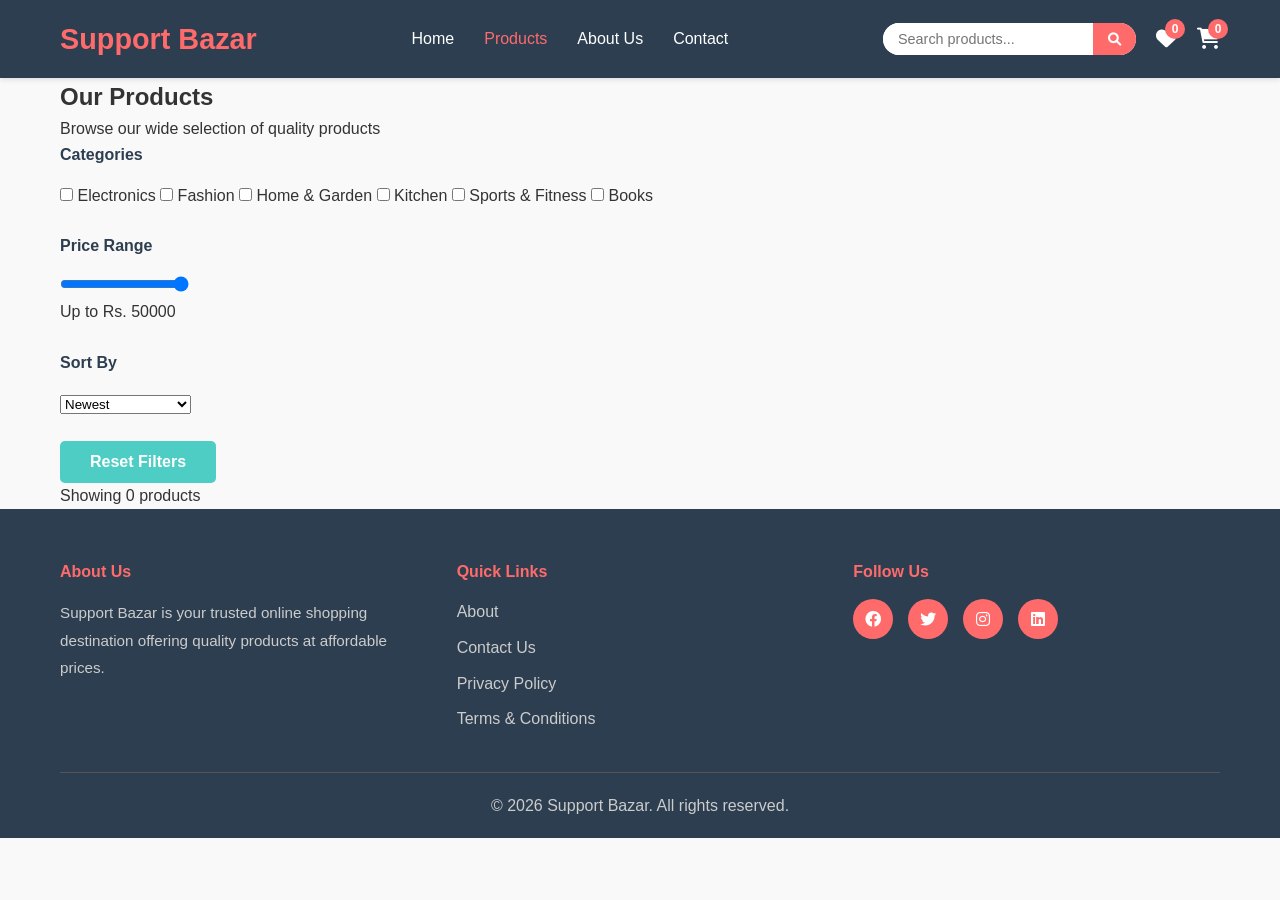
==== products.html @ 80a479c3 "Create products page with filters and sorting" ====
<!DOCTYPE html>
<html lang="en">
<head>
    <meta charset="UTF-8">
    <meta name="viewport" content="width=device-width, initial-scale=1.0">
    <title>Products - Support Bazar</title>
    <link rel="stylesheet" href="css/styles.css">
    <link rel="stylesheet" href="https://cdnjs.cloudflare.com/ajax/libs/font-awesome/6.0.0/css/all.min.css">
</head>
<body>
    <!-- Navigation Bar -->
    <nav class="navbar">
        <div class="container">
            <div class="navbar-brand">
                <h1>Support Bazar</h1>
            </div>
            <div class="navbar-menu">
                <a href="index.html" class="nav-link">Home</a>
                <a href="products.html" class="nav-link active">Products</a>
                <a href="about.html" class="nav-link">About Us</a>
                <a href="contact.html" class="nav-link">Contact</a>
            </div>
            <div class="navbar-actions">
                <div class="search-bar">
                    <input type="text" id="searchInput" placeholder="Search products...">
                    <button id="searchBtn"><i class="fas fa-search"></i></button>
                </div>
                <button class="wishlist-btn" id="wishlistBtn">
                    <i class="fas fa-heart"></i>
                    <span class="wishlist-count">0</span>
                </button>
                <button class="cart-btn" id="cartBtn">
                    <i class="fas fa-shopping-cart"></i>
                    <span class="cart-count">0</span>
                </button>
            </div>
        </div>
    </nav>

    <!-- Page Header -->
    <section class="page-header">
        <div class="container">
            <h1>Our Products</h1>
            <p>Browse our wide selection of quality products</p>
        </div>
    </section>

    <!-- Products Section -->
    <section class="products-section">
        <div class="container">
            <div class="products-wrapper">
                <!-- Sidebar Filters -->
                <aside class="sidebar">
                    <div class="filter-group">
                        <h3>Categories</h3>
                        <label class="filter-item">
                            <input type="checkbox" value="electronics" class="category-filter">
                            <span>Electronics</span>
                        </label>
                        <label class="filter-item">
                            <input type="checkbox" value="fashion" class="category-filter">
                            <span>Fashion</span>
                        </label>
                        <label class="filter-item">
                            <input type="checkbox" value="home" class="category-filter">
                            <span>Home & Garden</span>
                        </label>
                        <label class="filter-item">
                            <input type="checkbox" value="kitchen" class="category-filter">
                            <span>Kitchen</span>
                        </label>
                        <label class="filter-item">
                            <input type="checkbox" value="sports" class="category-filter">
                            <span>Sports & Fitness</span>
                        </label>
                        <label class="filter-item">
                            <input type="checkbox" value="books" class="category-filter">
                            <span>Books</span>
                        </label>
                    </div>

                    <div class="filter-group">
                        <h3>Price Range</h3>
                        <div class="price-filter">
                            <input type="range" id="priceRange" min="0" max="50000" step="100" value="50000">
                            <p>Up to Rs. <span id="priceValue">50000</span></p>
                        </div>
                    </div>

                    <div class="filter-group">
                        <h3>Sort By</h3>
                        <select id="sortSelect" class="sort-select">
                            <option value="newest">Newest</option>
                            <option value="price-low">Price: Low to High</option>
                            <option value="price-high">Price: High to Low</option>
                            <option value="rating">Top Rated</option>
                        </select>
                    </div>

                    <button class="btn btn-secondary" id="resetFilters">Reset Filters</button>
                </aside>

                <!-- Main Products Area -->
                <div class="products-main">
                    <div class="products-header">
                        <p id="productCount">Showing 0 products</p>
                    </div>
                    <div class="products-grid" id="productsGrid">
                        <!-- Products loaded by JavaScript -->
                    </div>
                </div>
            </div>
        </div>
    </section>

    <!-- Cart Modal -->
    <div id="cartModal" class="modal">
        <div class="modal-content">
            <span class="close">&times;</span>
            <h2>Shopping Cart</h2>
            <div id="cartItems"></div>
            <div class="cart-summary">
                <p>Subtotal: <span id="subtotal">Rs. 0</span></p>
                <p>Tax (5%): <span id="tax">Rs. 0</span></p>
                <p class="total">Total: <span id="total">Rs. 0</span></p>
            </div>
            <button class="btn btn-primary" id="checkoutBtn">Proceed to Checkout</button>
        </div>
    </div>

    <!-- Wishlist Modal -->
    <div id="wishlistModal" class="modal">
        <div class="modal-content">
            <span class="close">&times;</span>
            <h2>My Wishlist</h2>
            <div id="wishlistItems"></div>
        </div>
    </div>

    <!-- Footer -->
    <footer class="footer">
        <div class="container">
            <div class="footer-content">
                <div class="footer-section">
                    <h4>About Us</h4>
                    <p>Support Bazar is your trusted online shopping destination offering quality products at affordable prices.</p>
                </div>
                <div class="footer-section">
                    <h4>Quick Links</h4>
                    <ul>
                        <li><a href="about.html">About</a></li>
                        <li><a href="contact.html">Contact Us</a></li>
                        <li><a href="#">Privacy Policy</a></li>
                        <li><a href="#">Terms & Conditions</a></li>
                    </ul>
                </div>
                <div class="footer-section">
                    <h4>Follow Us</h4>
                    <div class="social-links">
                        <a href="#"><i class="fab fa-facebook"></i></a>
                        <a href="#"><i class="fab fa-twitter"></i></a>
                        <a href="#"><i class="fab fa-instagram"></i></a>
                        <a href="#"><i class="fab fa-linkedin"></i></a>
                    </div>
                </div>
            </div>
            <div class="footer-bottom">
                <p>&copy; 2026 Support Bazar. All rights reserved.</p>
            </div>
        </div>
    </footer>

    <script src="js/products-data.js"></script>
    <script src="js/cart.js"></script>
    <script src="js/wishlist.js"></script>
    <script src="js/products-page.js"></script>
</body>
</html>
---- css/styles.css ----
* {
    margin: 0;
    padding: 0;
    box-sizing: border-box;
}

:root {
    --primary-color: #FF6B6B;
    --secondary-color: #4ECDC4;
    --dark-color: #2C3E50;
    --light-color: #ECF0F1;
    --text-color: #333;
    --border-color: #ddd;
    --success-color: #27AE60;
}

body {
    font-family: 'Segoe UI', Tahoma, Geneva, Verdana, sans-serif;
    color: var(--text-color);
    line-height: 1.6;
    background-color: #f9f9f9;
}

/* Container */
.container {
    max-width: 1200px;
    margin: 0 auto;
    padding: 0 20px;
}

/* Navbar */
.navbar {
    background-color: var(--dark-color);
    color: white;
    padding: 1rem 0;
    position: sticky;
    top: 0;
    z-index: 100;
    box-shadow: 0 2px 5px rgba(0,0,0,0.1);
}

.navbar .container {
    display: flex;
    justify-content: space-between;
    align-items: center;
    flex-wrap: wrap;
    gap: 20px;
}

.navbar-brand h1 {
    font-size: 1.8rem;
    color: var(--primary-color);
    font-weight: bold;
}

.navbar-menu {
    display: flex;
    gap: 30px;
}

.nav-link {
    color: white;
    text-decoration: none;
    transition: color 0.3s;
    font-weight: 500;
}

.nav-link:hover,
.nav-link.active {
    color: var(--primary-color);
}

.navbar-actions {
    display: flex;
    gap: 20px;
    align-items: center;
}

.search-bar {
    display: flex;
    background: white;
    border-radius: 25px;
    overflow: hidden;
    min-width: 250px;
}

.search-bar input {
    border: none;
    padding: 8px 15px;
    width: 100%;
    outline: none;
    font-size: 0.9rem;
}

.search-bar button {
    background: var(--primary-color);
    border: none;
    color: white;
    padding: 8px 15px;
    cursor: pointer;
    transition: background 0.3s;
}

.search-bar button:hover {
    background: #ff5252;
}

.wishlist-btn,
.cart-btn {
    background: none;
    border: none;
    color: white;
    font-size: 1.3rem;
    cursor: pointer;
    position: relative;
    transition: color 0.3s;
}

.wishlist-btn:hover,
.cart-btn:hover {
    color: var(--primary-color);
}

.wishlist-count,
.cart-count {
    position: absolute;
    top: -8px;
    right: -8px;
    background: var(--primary-color);
    color: white;
    border-radius: 50%;
    width: 20px;
    height: 20px;
    display: flex;
    align-items: center;
    justify-content: center;
    font-size: 0.75rem;
    font-weight: bold;
}

/* Hero Section */
.hero {
    background: linear-gradient(135deg, var(--primary-color), var(--secondary-color));
    color: white;
    padding: 80px 20px;
    text-align: center;
    margin-bottom: 50px;
}

.hero-content h2 {
    font-size: 3rem;
    margin-bottom: 15px;
}

.hero-content p {
    font-size: 1.3rem;
    margin-bottom: 30px;
}

/* Buttons */
.btn {
    padding: 12px 30px;
    border: none;
    border-radius: 5px;
    font-size: 1rem;
    cursor: pointer;
    transition: all 0.3s;
    text-decoration: none;
    display: inline-block;
    font-weight: 600;
}

.btn-primary {
    background-color: var(--primary-color);
    color: white;
}

.btn-primary:hover {
    background-color: #ff5252;
    transform: translateY(-2px);
    box-shadow: 0 5px 15px rgba(255, 107, 107, 0.4);
}

.btn-secondary {
    background-color: var(--secondary-color);
    color: white;
}

.btn-secondary:hover {
    background-color: #45b7aa;
}

.btn-outline {
    border: 2px solid var(--primary-color);
    color: var(--primary-color);
    background: transparent;
}

.btn-outline:hover {
    background-color: var(--primary-color);
    color: white;
}

/* Categories Section */
.categories {
    background: white;
    padding: 50px 0;
    margin-bottom: 50px;
}

.categories h2 {
    text-align: center;
    font-size: 2rem;
    margin-bottom: 40px;
    color: var(--dark-color);
}

.category-grid {
    display: grid;
    grid-template-columns: repeat(auto-fit, minmax(150px, 1fr));
    gap: 20px;
}

.category-card {
    background: white;
    border: 2px solid var(--border-color);
    border-radius: 10px;
    padding: 30px 20px;
    text-align: center;
    transition: all 0.3s;
    cursor: pointer;
}

.category-card:hover {
    border-color: var(--primary-color);
    box-shadow: 0 5px 15px rgba(0,0,0,0.1);
    transform: translateY(-5px);
}

.category-card i {
    font-size: 2.5rem;
    color: var(--primary-color);
    margin-bottom: 15px;
}

.category-card h3 {
    margin-bottom: 15px;
    color: var(--dark-color);
}

.category-card a {
    color: var(--primary-color);
    text-decoration: none;
    font-weight: 600;
    transition: color 0.3s;
}

.category-card a:hover {
    color: #ff5252;
}

/* Featured Products Section */
.featured-products {
    background: white;
    padding: 50px 0;
    margin-bottom: 50px;
}

.featured-products h2 {
    text-align: center;
    font-size: 2rem;
    margin-bottom: 40px;
    color: var(--dark-color);
}

.products-grid {
    display: grid;
    grid-template-columns: repeat(auto-fill, minmax(250px, 1fr));
    gap: 30px;
}

.product-card {
    background: white;
    border: 1px solid var(--border-color);
    border-radius: 10px;
    overflow: hidden;
    transition: all 0.3s;
    box-shadow: 0 2px 8px rgba(0,0,0,0.1);
}

.product-card:hover {
    transform: translateY(-8px);
    box-shadow: 0 8px 20px rgba(0,0,0,0.15);
}

.product-image {
    width: 100%;
    height: 200px;
    background: #f0f0f0;
    display: flex;
    align-items: center;
    justify-content: center;
    position: relative;
    overflow: hidden;
    font-size: 3rem;
}

.product-image img {
    width: 100%;
    height: 100%;
    object-fit: cover;
}

.product-wishlist-btn {
    position: absolute;
    top: 10px;
    right: 10px;
    background: white;
    border: none;
    width: 40px;
    height: 40px;
    border-radius: 50%;
    cursor: pointer;
    display: flex;
    align-items: center;
    justify-content: center;
    font-size: 1.2rem;
    color: var(--primary-color);
    transition: all 0.3s;
    box-shadow: 0 2px 8px rgba(0,0,0,0.2);
}

.product-wishlist-btn:hover {
    background: var(--primary-color);
    color: white;
    transform: scale(1.1);
}

.product-wishlist-btn.added {
    color: var(--primary-color);
}

.product-info {
    padding: 20px;
}

.product-category {
    color: var(--secondary-color);
    font-size: 0.85rem;
    text-transform: uppercase;
    margin-bottom: 8px;
    font-weight: 600;
}

.product-title {
    font-size: 1.1rem;
    margin-bottom: 10px;
    color: var(--dark-color);
    min-height: 45px;
}

.product-rating {
    color: #FFC107;
    margin-bottom: 10px;
    font-size: 0.9rem;
}

.product-rating i {
    color: #FFC107;
}

.product-price {
    display: flex;
    gap: 10px;
    align-items: center;
    margin-bottom: 15px;
}

.product-original-price {
    text-decoration: line-through;
    color: #999;
    font-size: 0.9rem;
}

.product-current-price {
    font-size: 1.5rem;
    font-weight: bold;
    color: var(--primary-color);
}

.product-discount {
    background: var(--primary-color);
    color: white;
    padding: 3px 8px;
    border-radius: 3px;
    font-size: 0.85rem;
    font-weight: bold;
}

.product-actions {
    display: flex;
    gap: 10px;
    margin-top: 15px;
}

.product-actions button {
    flex: 1;
    padding: 10px;
    border: none;
    border-radius: 5px;
    cursor: pointer;
    font-weight: 600;
    transition: all 0.3s;
}

.add-to-cart-btn {
    background: var(--primary-color);
    color: white;
}

.add-to-cart-btn:hover {
    background: #ff5252;
}

.view-details-btn {
    border: 2px solid var(--primary-color);
    color: var(--primary-color);
    background: transparent;
}

.view-details-btn:hover {
    background: var(--primary-color);
    color: white;
}

/* Features Section */
.features {
    background: var(--light-color);
    padding: 50px 0;
    margin-bottom: 50px;
}

.features h2 {
    text-align: center;
    font-size: 2rem;
    margin-bottom: 40px;
    color: var(--dark-color);
}

.features-grid {
    display: grid;
    grid-template-columns: repeat(auto-fit, minmax(200px, 1fr));
    gap: 30px;
}

.feature {
    text-align: center;
    padding: 30px 20px;
}

.feature i {
    font-size: 3rem;
    color: var(--primary-color);
    margin-bottom: 15px;
}

.feature h3 {
    margin-bottom: 10px;
    color: var(--dark-color);
}

.feature p {
    color: #666;
    font-size: 0.95rem;
}

/* Footer */
.footer {
    background: var(--dark-color);
    color: white;
    padding: 50px 0 20px;
}

.footer-content {
    display: grid;
    grid-template-columns: repeat(auto-fit, minmax(250px, 1fr));
    gap: 30px;
    margin-bottom: 30px;
}

.footer-section h4 {
    margin-bottom: 15px;
    color: var(--primary-color);
}

.footer-section p {
    color: #ccc;
    font-size: 0.95rem;
    line-height: 1.8;
}

.footer-section ul {
    list-style: none;
}

.footer-section ul li {
    margin-bottom: 10px;
}

.footer-section ul li a {
    color: #ccc;
    text-decoration: none;
    transition: color 0.3s;
}

.footer-section ul li a:hover {
    color: var(--primary-color);
}

.social-links {
    display: flex;
    gap: 15px;
}

.social-links a {
    display: inline-flex;
    align-items: center;
    justify-content: center;
    width: 40px;
    height: 40px;
    background: var(--primary-color);
    color: white;
    border-radius: 50%;
    text-decoration: none;
    transition: all 0.3s;
}

.social-links a:hover {
    background: var(--secondary-color);
    transform: translateY(-3px);
}

.footer-bottom {
    text-align: center;
    border-top: 1px solid #555;
    padding-top: 20px;
    color: #ccc;
}

/* Modal */
.modal {
    display: none;
    position: fixed;
    z-index: 1000;
    left: 0;
    top: 0;
    width: 100%;
    height: 100%;
    background-color: rgba(0,0,0,0.5);
    animation: fadeIn 0.3s;
}

@keyframes fadeIn {
    from { opacity: 0; }
    to { opacity: 1; }
}

.modal.show {
    display: flex;
    align-items: center;
    justify-content: center;
}

.modal-content {
    background-color: white;
    padding: 30px;
    border-radius: 10px;
    width: 90%;
    max-width: 600px;
    max-height: 80vh;
    overflow-y: auto;
    position: relative;
    animation: slideIn 0.3s;
}

@keyframes slideIn {
    from {
        transform: translateY(-50px);
        opacity: 0;
    }
    to {
        transform: translateY(0);
        opacity: 1;
    }
}

.modal-content h2 {
    margin-bottom: 20px;
    color: var(--dark-color);
}

.close {
    position: absolute;
    right: 15px;
    top: 15px;
    font-size: 2rem;
    cursor: pointer;
    color: #aaa;
    transition: color 0.3s;
}

.close:hover {
    color: var(--text-color);
}

/* Cart Items */
#cartItems,
#wishlistItems {
    margin: 20px 0;
}

.cart-item,
.wishlist-item {
    display: flex;
    justify-content: space-between;
    align-items: center;
    padding: 15px;
    border-bottom: 1px solid var(--border-color);
    gap: 15px;
}

.cart-item-info,
.wishlist-item-info {
    flex: 1;
}

.cart-item-name,
.wishlist-item-name {
    font-weight: 600;
    margin-bottom: 5px;
}

.cart-item-price,
.wishlist-item-price {
    color: var(--primary-color);
    font-weight: bold;
}

.cart-item-quantity {
    display: flex;
    align-items: center;
    gap: 10px;
}

.quantity-btn {
    background: var(--light-color);
    border: none;
    width: 30px;
    height: 30px;
    border-radius: 3px;
    cursor: pointer;
    font-weight: bold;
}

.quantity-btn:hover {
    background: var(--secondary-color);
    color: white;
}

.remove-btn {
    background: #e74c3c;
    color: white;
    border: none;
    padding: 8px 15px;
    border-radius: 5px;
    cursor: pointer;
    transition: background 0.3s;
}

.remove-btn:hover {
    background: #c0392b;
}

.cart-summary {
    background: var(--light-color);
    padding: 20px;
    border-radius: 5px;
    margin: 20px 0;
}

.cart-summary p {
    margin: 8px 0;
    font-size: 1rem;
}

.cart-summary .total {
    font-size: 1.3rem;
    font-weight: bold;
    color: var(--primary-color);
    border-top: 2px solid white;
    padding-top: 10px;
    margin-top: 10px;
}

/* Forms */
.form-group {
    margin-bottom: 15px;
}

.form-group label {
    display: block;
    margin-bottom: 5px;
    font-weight: 600;
    color: var(--dark-color);
}

.form-group input,
.form-group textarea,
.form-group select {
    width: 100%;
    padding: 10px;
    border: 1px solid var(--border-color);
    border-radius: 5px;
    font-size: 1rem;
    font-family: inherit;
}

.form-group textarea {
    resize: vertical;
    min-height: 120px;
}

.form-group input:focus,
.form-group textarea:focus,
.form-group select:focus {
    outline: none;
    border-color: var(--primary-color);
    box-shadow: 0 0 5px rgba(255, 107, 107, 0.3);
}

/* Products Page */
.products-page {
    padding: 30px 0;
}

.products-container {
    display: grid;
    grid-template-columns: 250px 1fr;
    gap: 30px;
}

.filters {
    background: white;
    padding: 20px;
    border-radius: 10px;
    height: fit-content;
}

.filter-group {
    margin-bottom: 25px;
}

.filter-group h3 {
    margin-bottom: 15px;
    color: var(--dark-color);
    font-size: 1rem;
}

.filter-option {
    display: flex;
    align-items: center;
    margin-bottom: 10px;
}

.filter-option input[type="checkbox"],
.filter-option input[type="radio"] {
    margin-right: 10px;
    cursor: pointer;
}

.filter-option label {
    cursor: pointer;
    flex: 1;
}

.price-range {
    display: flex;
    align-items: center;
    gap: 10px;
    margin-bottom: 10px;
}

.price-range input {
    width: 60px;
    padding: 5px;
}

/* Responsive */
@media (max-width: 768px) {
    .navbar .container {
        flex-direction: column;
        gap: 15px;
    }

    .navbar-menu {
        flex-direction: column;
        gap: 10px;
        width: 100%;
    }

    .navbar-actions {
        width: 100%;
        flex-direction: column;
    }

    .search-bar {
        min-width: 100%;
    }

    .hero-content h2 {
        font-size: 2rem;
    }

    .hero-content p {
        font-size: 1rem;
    }

    .category-grid {
        grid-template-columns: repeat(3, 1fr);
    }

    .products-grid {
        grid-template-columns: repeat(auto-fill, minmax(180px, 1fr));
        gap: 15px;
    }

    .products-container {
        grid-template-columns: 1fr;
    }

    .filters {
        display: none;
    }

    .footer-content {
        grid-template-columns: 1fr;
    }

    .modal-content {
        width: 95%;
    }
}
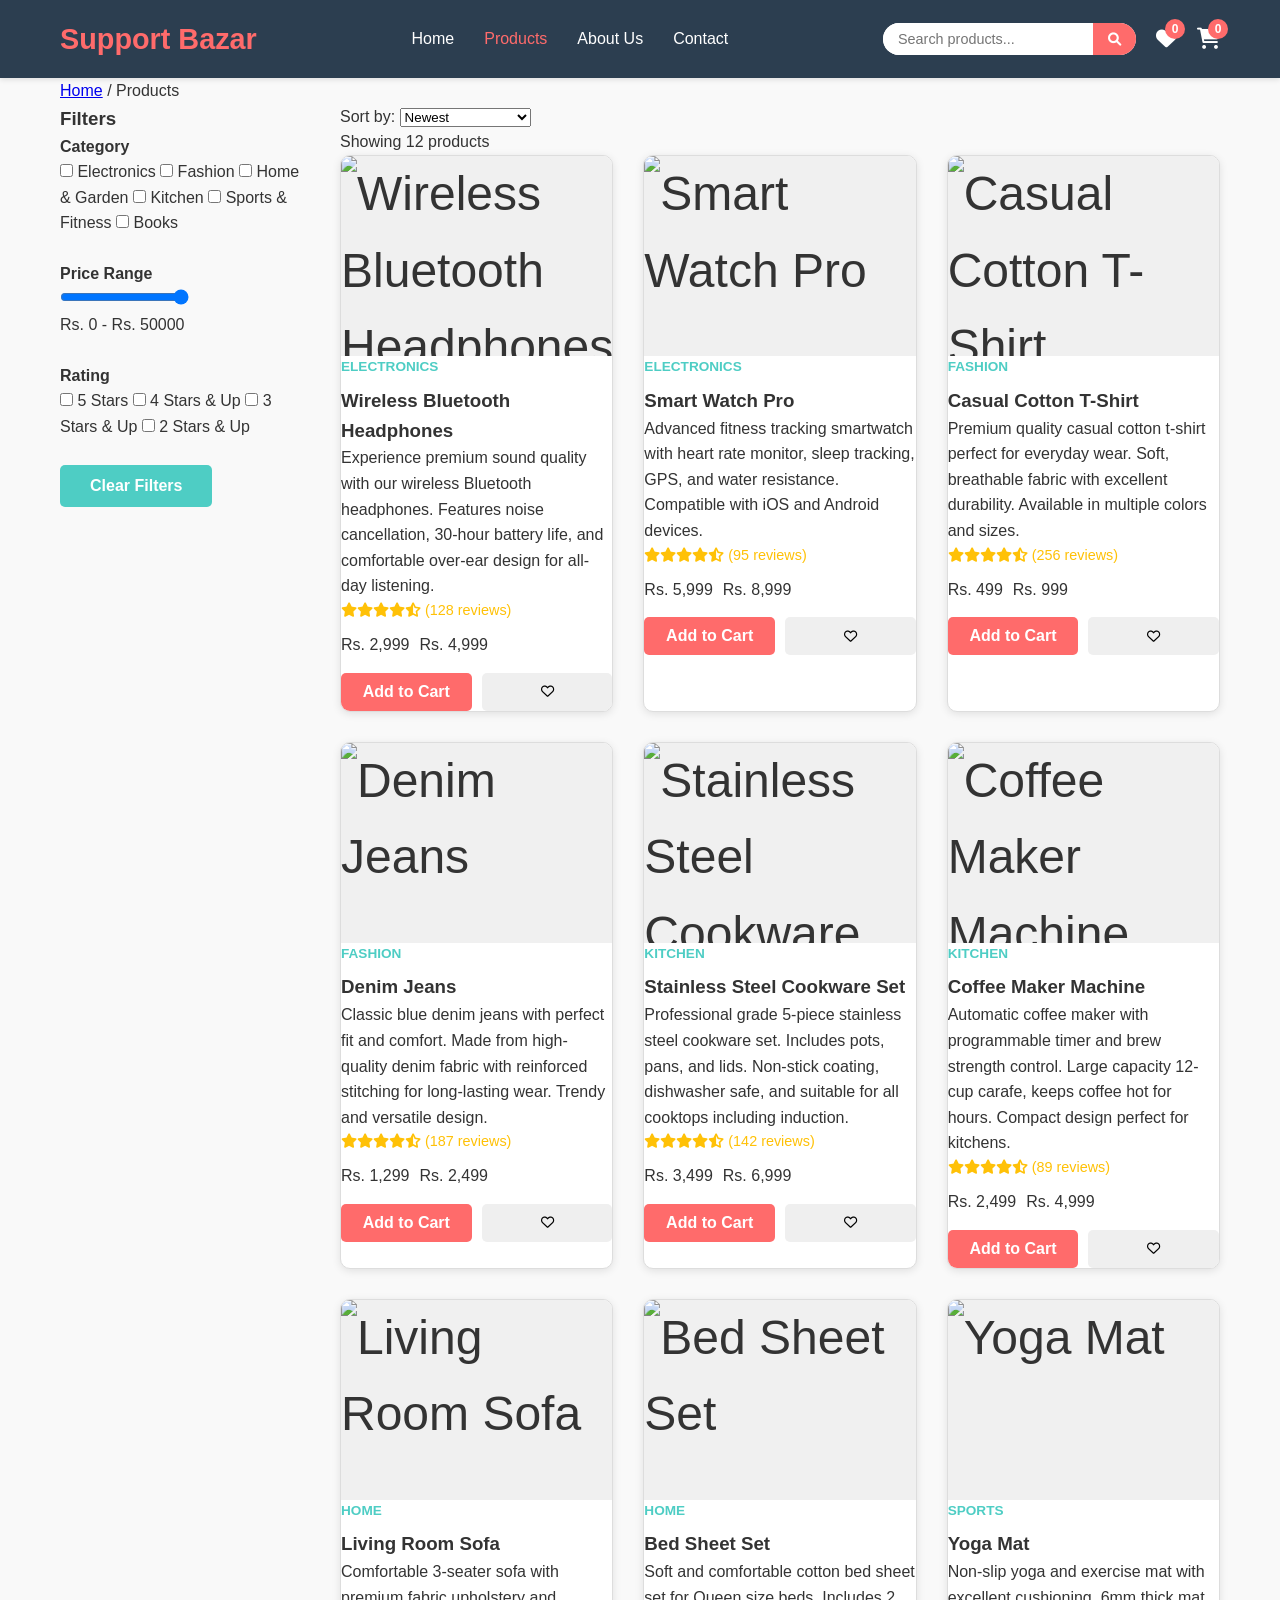
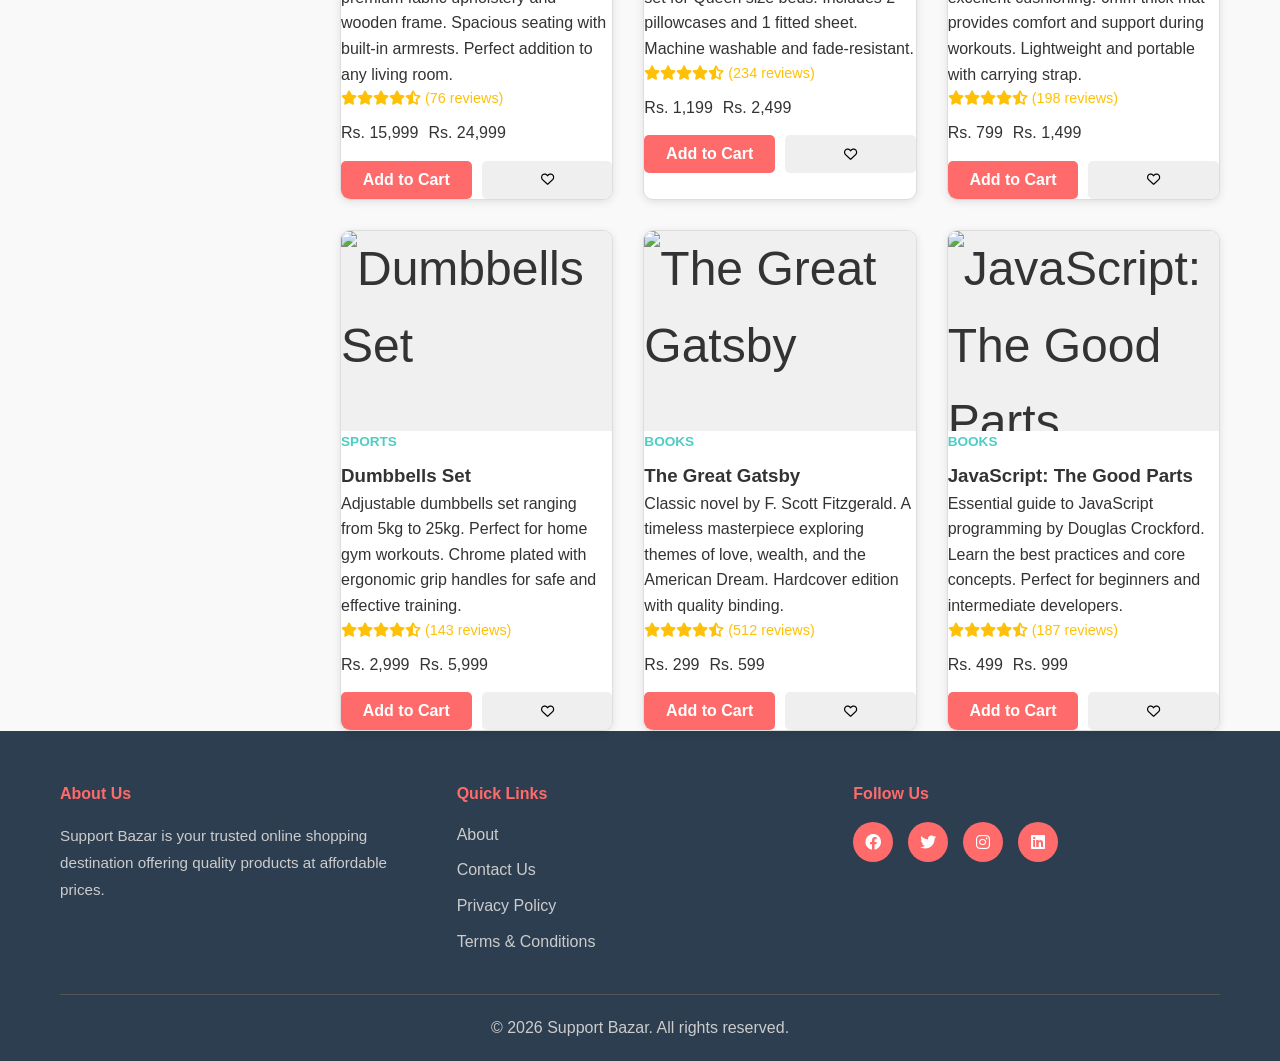
==== commit f18561f9: "Add all pages: products, about, contact, and order/checkout pages with supporting JavaScript files" ====
--- a/products.html
+++ b/products.html
@@ -37,104 +37,79 @@
         </div>
     </nav>
 
-    <!-- Page Header -->
-    <section class="page-header">
+    <!-- Breadcrumb -->
+    <div class="breadcrumb">
         <div class="container">
-            <h1>Our Products</h1>
-            <p>Browse our wide selection of quality products</p>
-        </div>
-    </section>
-
-    <!-- Products Section -->
-    <section class="products-section">
-        <div class="container">
-            <div class="products-wrapper">
-                <!-- Sidebar Filters -->
-                <aside class="sidebar">
-                    <div class="filter-group">
-                        <h3>Categories</h3>
-                        <label class="filter-item">
-                            <input type="checkbox" value="electronics" class="category-filter">
-                            <span>Electronics</span>
-                        </label>
-                        <label class="filter-item">
-                            <input type="checkbox" value="fashion" class="category-filter">
-                            <span>Fashion</span>
-                        </label>
-                        <label class="filter-item">
-                            <input type="checkbox" value="home" class="category-filter">
-                            <span>Home & Garden</span>
-                        </label>
-                        <label class="filter-item">
-                            <input type="checkbox" value="kitchen" class="category-filter">
-                            <span>Kitchen</span>
-                        </label>
-                        <label class="filter-item">
-                            <input type="checkbox" value="sports" class="category-filter">
-                            <span>Sports & Fitness</span>
-                        </label>
-                        <label class="filter-item">
-                            <input type="checkbox" value="books" class="category-filter">
-                            <span>Books</span>
-                        </label>
-                    </div>
-
-                    <div class="filter-group">
-                        <h3>Price Range</h3>
-                        <div class="price-filter">
-                            <input type="range" id="priceRange" min="0" max="50000" step="100" value="50000">
-                            <p>Up to Rs. <span id="priceValue">50000</span></p>
-                        </div>
-                    </div>
-
-                    <div class="filter-group">
-                        <h3>Sort By</h3>
-                        <select id="sortSelect" class="sort-select">
-                            <option value="newest">Newest</option>
-                            <option value="price-low">Price: Low to High</option>
-                            <option value="price-high">Price: High to Low</option>
-                            <option value="rating">Top Rated</option>
-                        </select>
-                    </div>
-
-                    <button class="btn btn-secondary" id="resetFilters">Reset Filters</button>
-                </aside>
-
-                <!-- Main Products Area -->
-                <div class="products-main">
-                    <div class="products-header">
-                        <p id="productCount">Showing 0 products</p>
-                    </div>
-                    <div class="products-grid" id="productsGrid">
-                        <!-- Products loaded by JavaScript -->
-                    </div>
-                </div>
-            </div>
-        </div>
-    </section>
-
-    <!-- Cart Modal -->
-    <div id="cartModal" class="modal">
-        <div class="modal-content">
-            <span class="close">&times;</span>
-            <h2>Shopping Cart</h2>
-            <div id="cartItems"></div>
-            <div class="cart-summary">
-                <p>Subtotal: <span id="subtotal">Rs. 0</span></p>
-                <p>Tax (5%): <span id="tax">Rs. 0</span></p>
-                <p class="total">Total: <span id="total">Rs. 0</span></p>
-            </div>
-            <button class="btn btn-primary" id="checkoutBtn">Proceed to Checkout</button>
+            <a href="index.html">Home</a>
+            <span> / </span>
+            <span>Products</span>
         </div>
     </div>
 
-    <!-- Wishlist Modal -->
-    <div id="wishlistModal" class="modal">
-        <div class="modal-content">
-            <span class="close">&times;</span>
-            <h2>My Wishlist</h2>
-            <div id="wishlistItems"></div>
-        </div>
+    <!-- Products Page Content -->
+    <div class="container products-container">
+        <!-- Sidebar Filters -->
+        <aside class="filters-sidebar">
+            <h3>Filters</h3>
+
+            <!-- Category Filter -->
+            <div class="filter-group">
+                <h4>Category</h4>
+                <label><input type="checkbox" name="category" value="electronics"> Electronics</label>
+                <label><input type="checkbox" name="category" value="fashion"> Fashion</label>
+                <label><input type="checkbox" name="category" value="home"> Home & Garden</label>
+                <label><input type="checkbox" name="category" value="kitchen"> Kitchen</label>
+                <label><input type="checkbox" name="category" value="sports"> Sports & Fitness</label>
+                <label><input type="checkbox" name="category" value="books"> Books</label>
+            </div>
+
+            <!-- Price Filter -->
+            <div class="filter-group">
+                <h4>Price Range</h4>
+                <input type="range" id="priceRange" min="0" max="50000" value="50000">
+                <div class="price-display">
+                    <span>Rs. 0</span>
+                    <span>-</span>
+                    <span id="priceValue">Rs. 50000</span>
+                </div>
+            </div>
+
+            <!-- Rating Filter -->
+            <div class="filter-group">
+                <h4>Rating</h4>
+                <label><input type="checkbox" name="rating" value="5"> 5 Stars</label>
+                <label><input type="checkbox" name="rating" value="4"> 4 Stars & Up</label>
+                <label><input type="checkbox" name="rating" value="3"> 3 Stars & Up</label>
+                <label><input type="checkbox" name="rating" value="2"> 2 Stars & Up</label>
+            </div>
+
+            <!-- Clear Filters -->
+            <button id="clearFilters" class="btn btn-secondary">Clear Filters</button>
+        </aside>
+
+        <!-- Main Products Area -->
+        <main class="products-main">
+            <!-- Sort Options -->
+            <div class="sort-section">
+                <label>Sort by:</label>
+                <select id="sortBy">
+                    <option value="newest">Newest</option>
+                    <option value="price-low">Price: Low to High</option>
+                    <option value="price-high">Price: High to Low</option>
+                    <option value="rating">Top Rated</option>
+                </select>
+            </div>
+
+            <!-- Product Count -->
+            <div class="product-count">
+                <p>Showing <span id="productCount">0</span> products</p>
+            </div>
+
+            <!-- Products Grid -->
+            <div class="products-grid" id="productsGrid">
+                <!-- Products loaded by JavaScript -->
+            </div>
+        </main>
     </div>
 
     <!-- Footer -->
@@ -170,9 +145,33 @@
         </div>
     </footer>
 
+    <!-- Cart Modal -->
+    <div id="cartModal" class="modal">
+        <div class="modal-content">
+            <span class="close">&times;</span>
+            <h2>Shopping Cart</h2>
+            <div id="cartItems"></div>
+            <div class="cart-summary">
+                <p>Subtotal: <span id="subtotal">Rs. 0</span></p>
+                <p>Tax (5%): <span id="tax">Rs. 0</span></p>
+                <p class="total">Total: <span id="total">Rs. 0</span></p>
+            </div>
+            <button class="btn btn-primary" id="checkoutBtn">Proceed to Checkout</button>
+        </div>
+    </div>
+
+    <!-- Wishlist Modal -->
+    <div id="wishlistModal" class="modal">
+        <div class="modal-content">
+            <span class="close">&times;</span>
+            <h2>My Wishlist</h2>
+            <div id="wishlistItems"></div>
+        </div>
+    </div>
+
     <script src="js/products-data.js"></script>
     <script src="js/cart.js"></script>
     <script src="js/wishlist.js"></script>
     <script src="js/products-page.js"></script>
 </body>
-</html>
+</html>
